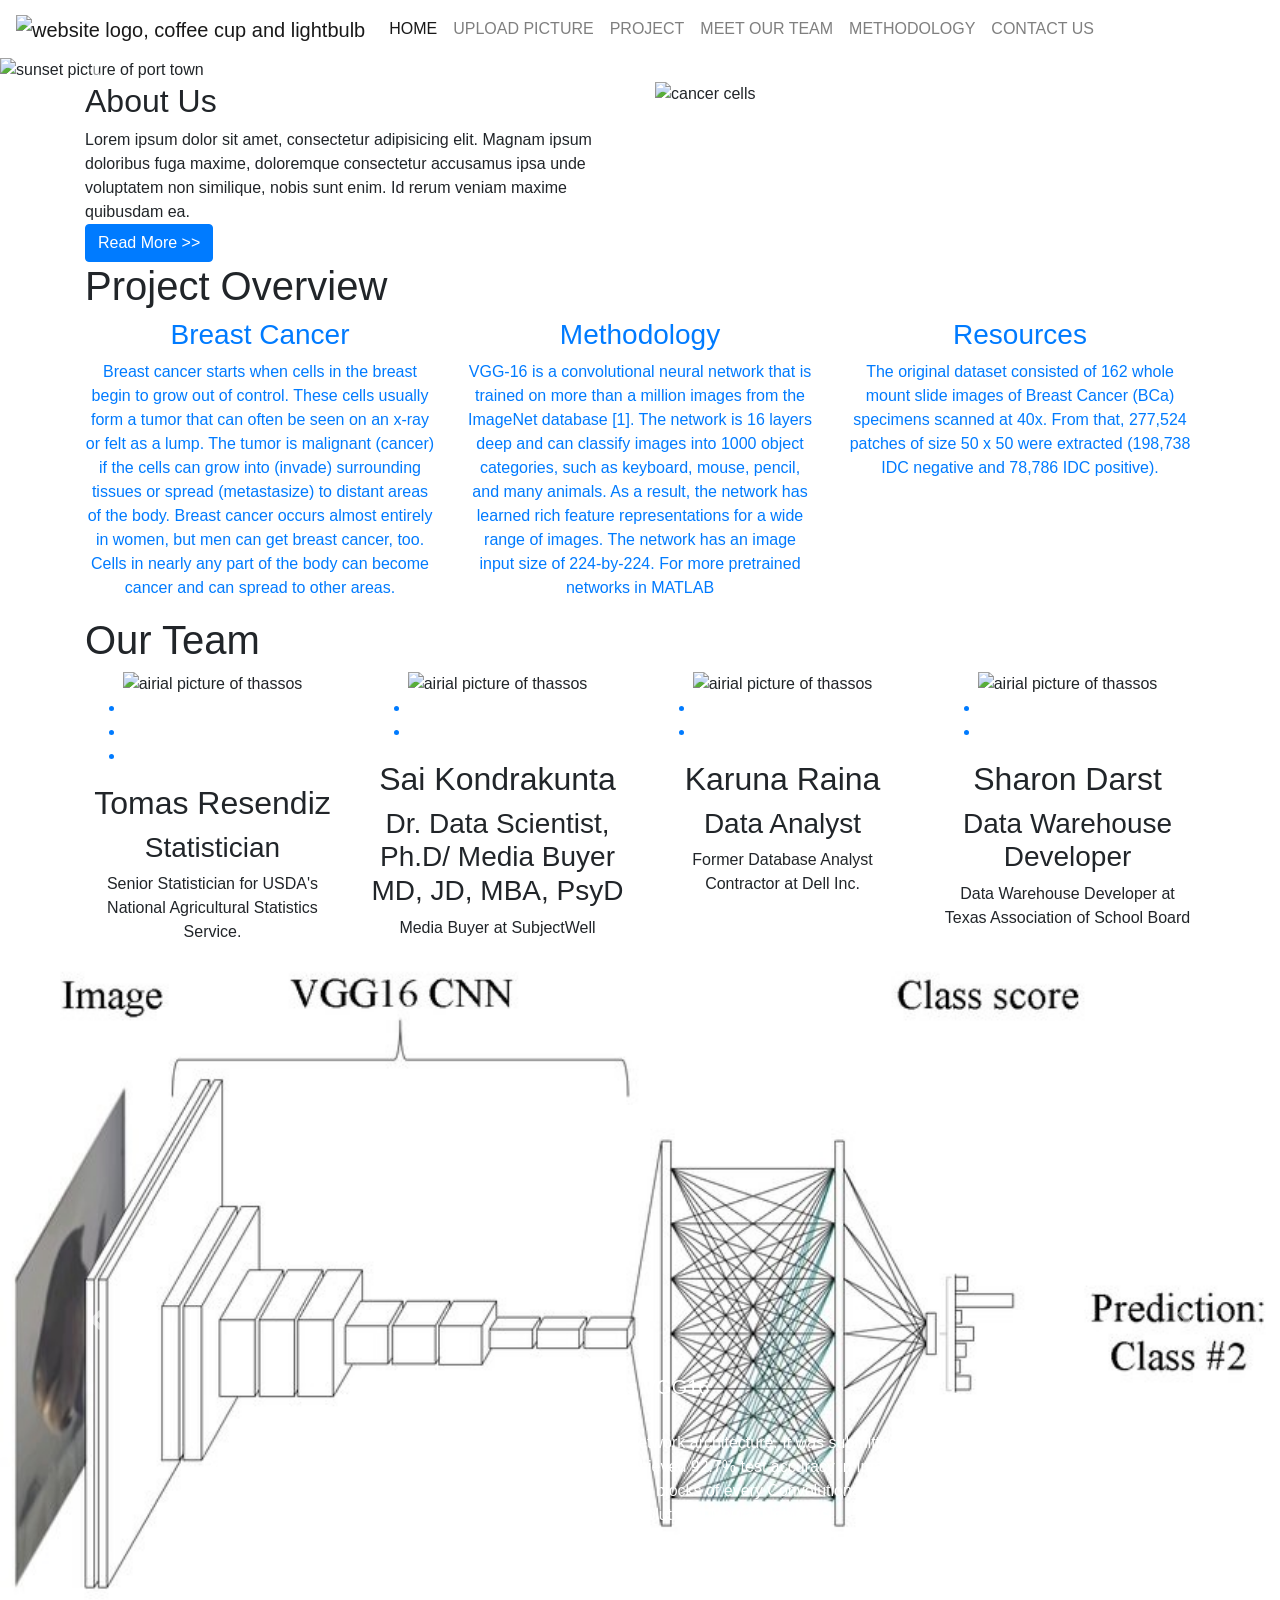
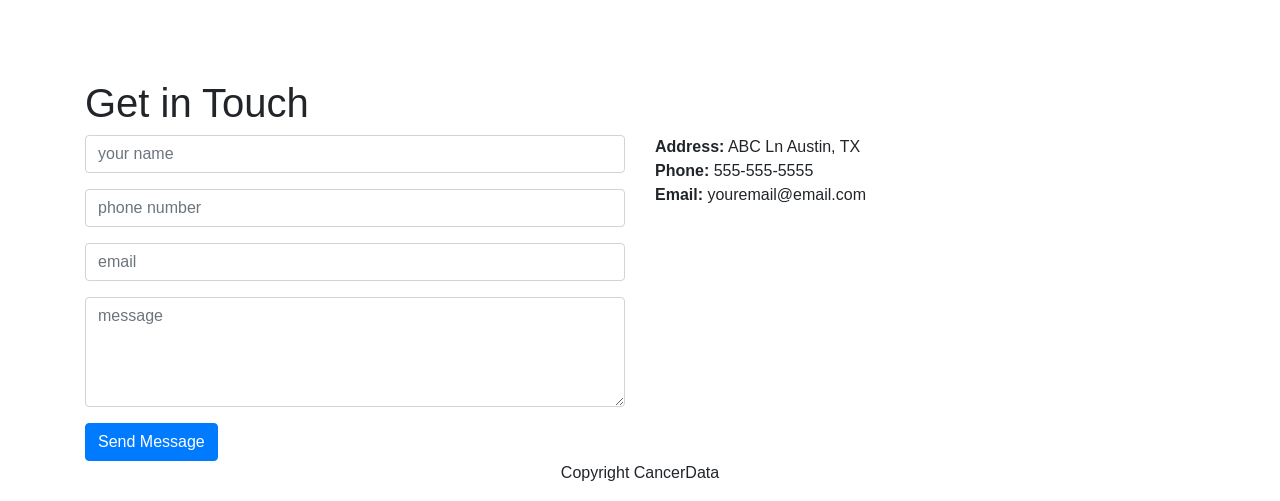
==== cancerAi/templates/index.html @ c3bb102f "update slide" ====
<!DOCTYPE html>
<html lang="en">
<head>
    <meta charset="UTF-8">
    <meta name="viewport" content="width=device-width, initial-scale=1.0">
    <meta http-equiv="X-UA-Compatible" content="ie=edge">
    <!-- fontawesome js code -->
    <script src="https://kit.fontawesome.com/cbf2111379.js"></script>
    <!-- Bootstrap CSS -->
    <link rel="stylesheet" href="https://stackpath.bootstrapcdn.com/bootstrap/4.3.1/css/bootstrap.min.css" integrity="sha384-ggOyR0iXCbMQv3Xipma34MD+dH/1fQ784/j6cY/iJTQUOhcWr7x9JvoRxT2MZw1T" crossorigin="anonymous">
    <link rel="stylesheet" href="static/css/style.css">
    <title>Live To Travel | Travel To Live</title>
</head>
<body>
    <!-- navbar section -->
    <section id="nav-bar">
    <nav class="navbar navbar-expand-lg navbar-light">
        <a class="navbar-brand" href="#"><img src="static/images/hired.svg" alt="website logo, coffee cup and lightbulb"></a>
        <button class="navbar-toggler" type="button" data-toggle="collapse" data-target="#navbarNav" aria-controls="navbarNav" aria-expanded="false" aria-label="Toggle navigation">
          <span class="navbar-toggler-icon"></span>
        </button>
        <div class="collapse navbar-collapse" id="navbarNav">
          <ul class="navbar-nav">
            <li class="nav-item active">
              <a class="nav-link" href="#">HOME<span class="sr-only">(current)</span></a>
            </li>
            <li class="nav-item">
              <a class="nav-link" href="#about">UPLOAD PICTURE</a>
            </li>
            <li class="nav-item">
              <a class="nav-link" href="#topTips">PROJECT</a>
            </li>
            <li class="nav-item">
              <a class="nav-link" href="#ourTeam">MEET OUR TEAM</a>
            </li>
            <li class="nav-item">
              <a class="nav-link" href="#Methodology">METHODOLOGY</a>
            </li>
            <li class="nav-item">
              <a class="nav-link" href="#contact">CONTACT US</a>
            </li>
          </ul>
        </div>
    </nav>
    </section> <!-- end of nav section -->
    <!-- slider -->
    <section>
      <div id="slider">
        <div id="headerSlider" class="carousel slide" data-ride="carousel">
          <ol class="carousel-indicators">
            <li data-target="#headerSlider" data-slide-to="0" class="active"></li>
            <li data-target="#headerSlider" data-slide-to="2"></li>
            <li data-target="#headerSlider" data-slide-to="1"></li>
          </ol>
          <div class="carousel-inner">
            <div class="carousel-item active">
              <img src="static/images/AdobeStock_242337985.jpeg" class="d-block w-100" alt="sunset picture of port town">
              <div class="carousel-caption">
                <h2>Breast cancer is the second leading cause of female death</h2>
                <h3></h3>
              </div>
            </div>
            <div class="carousel-item">
              <img src="static/images/AdobeStock_170883795.jpeg" class="d-block w-100" alt="airplane interior">
              <div class="carousel-caption">
                <h2></h2>
                <h3></h3>
              </div>
            </div>
            <div class="carousel-item">
              <img src="static/images/preparing-average-sales-report-PWEZCHA.jpg" class="d-block w-100" alt="euro coins stacked">
              <div class="carousel-caption">
                <h2></h2>
                <h3></h3>
              </div>
            </div>
            <div class="carousel-item">
               <img src="static/images/community-online-communication-connection-concept-P889HY5.jpg" class="d-block w-100" alt="computer on table">
               <div class="carousel-caption">
                <h2>Subscribe for exclusive content</h2>
                <h3></h3>
               </div>
            </div>
          </div>
          <a class="carousel-control-prev" href="#headerSlider" role="button" data-slide="prev">
            <span class="carousel-control-prev-icon" aria-hidden="true"></span>
            <span class="sr-only">Previous</span>
          </a>
          <a class="carousel-control-next" href="#headerSlider" role="button" data-slide="next">
            <span class="carousel-control-next-icon" aria-hidden="true"></span>
            <span class="sr-only">Next</span>
          </a>
        </div>
      </div>
    </section> <!-- end of carousel -->
    <!-- about -->
    <section id="about">
      <div class="container">
        <div class="row">
          <div class="col-md-6">
            <h2>About Us</h2>
            <div class="about-content">
              Lorem ipsum dolor sit amet, consectetur adipisicing elit. 
              Magnam ipsum doloribus fuga maxime, doloremque consectetur accusamus 
              ipsa unde voluptatem non similique, nobis sunt enim. Id rerum veniam 
              maxime quibusdam ea.
            </div>
            <button type="button" class="btn btn-primary"> Read More >></button>
          </div>
          <div class="col-md-6" id="cellimage">
            <img src="static/images/cancercell.jpg" alt="cancer cells">
            </div>
          </div>
        </div>
      </div>
    </section> <!-- end of about section -->
    <!-- topTips -->
    <section id="topTips">
      <div class="container">
        <h1>Project Overview</h1>
        <div class="row topTips">
          <div class="col-md-4 text-center"><a href=" https://cancer-data-app.herokuapp.com/">
            <div class="icon">
              <i class="fas fa-prescription"></i>
            </div>
            <h3>Breast Cancer</h3>
            <p>Breast cancer starts when cells in the breast begin to grow out of control. 
              These cells usually form a tumor that can often be seen on an x-ray or felt as 
              a lump. The tumor is malignant (cancer) if the cells can grow into (invade) surrounding 
              tissues or spread (metastasize) to distant areas of the body. Breast cancer occurs almost 
              entirely in women, but men can get breast cancer, too. Cells in nearly any part of the 
              body can become cancer and can spread to other areas.</p></a>  
          </div>
          <div class="col-md-4 text-center"><a href="https://www.kaggle.com/paultimothymooney/breast-histopathology-images">
              <div class="icon">
                <i class="fas fa-square-root-alt"></i>
              </div>
              <h3>Methodology</h3>
              <p>VGG-16 is a convolutional neural network that is trained on more than a million images 
                from the ImageNet database [1]. The network is 16 layers deep and can classify images 
                into 1000 object categories, such as keyboard, mouse, pencil, and many animals. As a result, 
                the network has learned rich feature representations for a wide range of images. The network 
                has an image input size of 224-by-224. For more pretrained networks in MATLAB</p></a>  
          </div>
          <div class="col-md-4 text-center"><a href="https://www.kaggle.com/paultimothymooney/breast-histopathology-images">
              <div class="icon">
                <i class="fas fa-folder-open"></i>
              </div>
              <h3>Resources</h3>
              <p>The original dataset consisted of 162 whole mount slide images of Breast Cancer (BCa) 
                specimens scanned at 40x. From that, 277,524 patches of size 50 x 50 were extracted 
                (198,738 IDC negative and 78,786 IDC positive).</p></a>  
          </div>
        </div>
      </div>
    </section> <!-- end of topTips section -->
    <!-- our team -->
    <section id="ourTeam">
      <div class="container">
        <h1>Our Team</h1>
        <div class="row">
          <div class="col-md-3 display-pic text-center">
            <div class="img-box">
              <img src="static/images/tomas.jpg" alt="airial picture of thassos" class="img-responsive">
              <ul>
                <a href="https://www.facebook.com/profile.php?id=16727924"><li><i class="fab fa-facebook"></i></li></a>
                <a href="https://github.com/nomadtomas"><li><i class="fab fa-github"></i></li></a>
                <a href="https://www.linkedin.com/in/tomas-resendiz-1270b317b/"><li><i class="fab fa-linkedin"></i></li></a>
              </ul>
            </div>
                <h2>Tomas Resendiz</h2>
                <h3>Statistician</h3>
                <p>Senior Statistician for USDA's National Agricultural Statistics Service.  
                </p>
          </div>
          <div class="col-md-3 display-pic text-center">
            <div class="img-box">
              <img src="static/images/sai.jpg" alt="airial picture of thassos" class="img-responsive">
              <ul>
                <a href="#"><li><i class="fab fa-github"></i></li></a>
                <a href="#"><li><i class="fab fa-linkedin"></i></li></a>
              </ul>
            </div>
                <h2>Sai Kondrakunta</h2>
                <h3>Dr. Data Scientist, Ph.D/ Media Buyer MD, JD, MBA, PsyD</h3>
                <p>Media Buyer at SubjectWell</p>
          </div>
          <div class="col-md-3 display-pic text-center">
            <div class="img-box">
              <img src="static/images/kar.jpg" alt="airial picture of thassos" class="img-responsive">
              <ul>
                <a href="#"><li><i class="fab fa-github"></i></li></a>
                <a href="#"><li><i class="fab fa-linkedin"></i></li></a>
              </ul>
            </div>
                <h2>Karuna Raina</h2>
                <h3>Data Analyst</h3>
                <p>Former Database Analyst Contractor at Dell Inc.</p>
          </div>
          <div class="col-md-3 display-pic text-center">
            <div class="img-box">
              <img src="static/images/Image from iOS (2).jpg" alt="airial picture of thassos" class="img-responsive">
              <ul>
                <a href="#"><li><i class="fab fa-github"></i></li></a>
                <a href="#"><li><i class="fab fa-linkedin"></i></li></a>
              </ul> 
            </div>
                <h2>Sharon Darst</h2>
                <h3>Data Warehouse Developer</h3>
                <p>Data Warehouse Developer at Texas Association of School Board</p>
          </div>
        </div>
      </div>
    </section> <!-- end of our team -->
    <section id="Methodology">
      <div class="bd-example">
          <div id="carouselExampleCaptions" class="carousel slide" data-ride="carousel" data-interval="false">
            <ol class="carousel-indicators">
              <li data-target="#carouselExampleCaptions" data-slide-to="0" class="active"></li>
              <li data-target="#carouselExampleCaptions" data-slide-to="1"></li>
              <li data-target="#carouselExampleCaptions" data-slide-to="2"></li>
            </ol>
            <div class="carousel-inner">
              <div class="carousel-item active">
                <img src="../static/images/vgg16.jpg" class="d-block w-100" alt="...">
                <div class="carousel-caption d-none d-md-block" id="details">
                  <h5>What is VGG16</h5><br>
                  <p>
                      VGG(Visual Geometry Group) is a Convolutional Neural Network architecture. It was submitted to Large Scale Visual Recognition Challenge 2014 (ILSVRC2014) and the model achieved 92.7%  test accuracy in ImageNet. ImageNet is one the on the largest data-set available over 14 million images.

                      Building blocks of every Convolutional Neural Network
                      There are four main operations in the Convolutional Neural Networks.<br>
                      1.	Convolution<br>
                      2.	Non Linearity (ReLU)<br>
                      3.	Pooling or Sub Sampling<br>
                      4.	Classification (Fully Connected Layer)
                      
                  </p>
                </div>
              </div>
              <div class="carousel-item">
                <img src="../static/images/vggarchi.png" class="d-block w-100" alt="...">
                <div class="carousel-caption d-none d-md-block">
                  <h5>Convolution</h5>
                  <p>
                      In this layer we extract the features.  The size of the Feature Map (Convolved Feature) is controlled by three parameters that we need to decide before the convolution step is performed. The width of conv. layers (the number of channels) is rather small, starting from 64 in the first layer and then increasing by a factor of 2 after each max-pooling layer, until it reaches 512. <br>
                      •	Filters<br>
                      •	Stride<br> 
                      •	Zero-padding
                      
                  </p>
                </div>
              </div>
              <div class="carousel-item">
                <img src="../static/images/vgg16.png" class="d-block w-100" alt="...">
                <div class="carousel-caption d-none d-md-block">
                  <h5>Non-Linearity</h5>
                  <p>
                      An additional operation called ReLU has been used after every Convolution operation.<br>
                      •	ReLU is an element wise operation (applied per pixel) and replaces all negative pixel values in the feature map by zero. <br>
                      •	The purpose of ReLU is to introduce non-linearity in our ConvNet, since most of the real-world data we would want our ConvNet to learn would be non-linear (Convolution is a linear operation – element wise matrix multiplication and addition, so we account for non-linearity by introducing a non-linear function like ReLU). The output feature map here is also referred to as the ‘Rectified’ feature map.                          
                  </p>
                </div>
              </div>
              <div class="carousel-item">
                <img src="../static/images/Pooling_Simple_max.png" class="d-block w-100" alt="...">
                <div class="carousel-caption d-none d-md-block">
                  <h5>The Pooling Step</h5>
                  <p>•	We define a spatial neighborhood (2×2 window) and take the largest element from the rectified feature map within that window. We slide our 2 x 2 window by 2 cells (also called ‘stride’) and take the maximum value in each region.<br>
                      •	This Rectified Feature Map is fed as input to the pooling layer, which basically reduces the dimensionality of the feature map, thereby reducing the number of parameters and computation in the network while keeping the significant information hence controlling overfitting.<br>
                      •	The output is a Pooled Feature Map. Function of pooling is to continuously reduce the dimensionality i,e reduce the number of parameters and computation in the network. <br>
                      •	Helps us arrive at an almost scale invariant representation of our image. This is very powerful since we can detect objects in an image no matter where they are. 
                      </p>
                </div>
              </div>
              <div class="carousel-item">
                <img src="../static/images/softmax.png" class="d-block w-100" alt="...">
                <div class="carousel-caption d-none d-md-block">
                  <h5>Classification</h5>
                  <p>We Fatten the layers to convert 3D into 1D vector to pass through softmax.<br>  
                      •	The output from the convolutional and pooling layers represent high-level features of the input image. The purpose of the Fully Connected layer is to use these features for classifying the input image into various classes based on the training dataset. The image classification task we set out to perform has two possible outputs,Benign or Malignant.
                  </p>
                </div>
              </div>
              <div class="carousel-item">
                <img src="../static/images/firstpart.png" class="d-block w-100" alt="...">
                <div class="carousel-caption d-none d-md-block">
                  <h5></h5>
                  <p></p>
                </div>
              </div>
              <div class="carousel-item">
                <img src="../static/images/Screen Shot 2019-07-06 at 12.00.40 PM.png" class="d-block w-100" alt="...">
                <div class="carousel-caption d-none d-md-block">
                  <h5></h5>
                  <p></p>
                </div>
              </div>
              <div class="carousel-item">
                <img src="../static/images/fit_gen.png" class="d-block w-100" alt="...">
                <div class="carousel-caption d-none d-md-block">
                  <h5>Epochs</h5>
                  <p>An epoch is an iteration over the entire data set, as defined by steps per epoch, which in turn is the total number of steps to yield from generator before declaring one epoch finished and starting the next epoch.</p>
                </div>
              </div>
              <div class="carousel-item">
                <img src="../static/images/AccVal_acc.png" class="d-block w-100" alt="...">
                <div class="carousel-caption d-none d-md-block">
                  <h5></h5>
                  <p></p>
                </div>
              </div>
              <div class="carousel-item">
                <img src="../static/images/LossVal_loss.png" class="d-block w-100" alt="...">
                <div class="carousel-caption d-none d-md-block">
                  <h5></h5>
                  <p></p>
                </div>
              </div>
              <div class="carousel-item">
                <img src="../static/images/val_acc2.png" class="d-block w-100" alt="...">
                <div class="carousel-caption d-none d-md-block">
                  <h5></h5>
                  <p></p>
                </div>
              </div>
              <div class="carousel-item">
                <img src="../static/images/val_loss2.png" class="d-block w-100" alt="...">
                <div class="carousel-caption d-none d-md-block">
                  <h5></h5>
                  <p></p>
                </div>
              </div>
              <div class="carousel-item">
                <img src="../static/images/tensorflow.png" class="d-block w-100" alt="...">
                <div class="carousel-caption d-none d-md-block">
                  <h5></h5>
                  <p></p>
                </div>
              </div>
              <div class="carousel-item">
                <img src="../static/images/malignant.png" class="d-block w-100" alt="...">
                <div class="carousel-caption d-none d-md-block">
                  <h5></h5>
                  <p></p>
                </div>
              </div>
            <div class="carousel-item">
              <img src="../static/images/firstimage.png" class="d-block w-100" alt="...">
              <div class="carousel-caption d-none d-md-block">
                <h5>Convolution 1</h5>
                <p></p>
              </div>
            </div>
            <div class="carousel-item">
              <img src="../static/images/secondimage.png" class="d-block w-100" alt="...">
              <div class="carousel-caption d-none d-md-block">
                <h5>Convolution 2</h5>
                <p></p>
              </div>
            </div>
            <div class="carousel-item">
              <img src="../static/images/thirdimage.png" class="d-block w-100" alt="...">
              <div class="carousel-caption d-none d-md-block">
                <h5>Convolution 6</h5>
                <p></p>
              </div>
            </div>
            <div class="carousel-item">
              <img src="../static/images/fourthimage.png" class="d-block w-100" alt="...">
              <div class="carousel-caption d-none d-md-block">
                <h5>Convolution 7</h5>
                <p></p>
              </div>
            </div>
            <div class="carousel-item">
              <img src="../static/images/fifthimage.png" class="d-block w-100" alt="...">
              <div class="carousel-caption d-none d-md-block">
                <h5>Convolution 12</h5>
                <p></p>
              </div>
            </div>
            <div class="carousel-item">
              <img src="../static/images/sixthimage.png" class="d-block w-100" alt="...">
              <div class="carousel-caption d-none d-md-block">
                <h5>Convolution 13</h5>
                <p></p>
              </div>
            </div>
            </div>
            <a class="carousel-control-prev" href="#carouselExampleCaptions" role="button" data-slide="prev">
              <span class="carousel-control-prev-icon" aria-hidden="true"></span>
              <span class="sr-only">Previous</span>
            </a>
            <a class="carousel-control-next" href="#carouselExampleCaptions" role="button" data-slide="next">
              <span class="carousel-control-next-icon" aria-hidden="true"></span>
              <span class="sr-only">Next</span>
            </a>
        </div>
      </div>
    </section> <!-- end of Methodology -->
    <section id="contact">
      <div class="container">
        <h1>Get in Touch</h1>
        <div class="row">
          <div class="col-md-6">
            <form class="contact-form">
              <div class="form-group">
                <input type="text" class="form-control" placeholder="your name">
              </div>
              <div class="form-group">
                  <input type="number" class="form-control" placeholder="phone number">
              </div>
              <div class="form-group">
                  <input type="email" class="form-control" placeholder="email">
              </div>
              <div class="form-group">
                  <textarea class="form-control" rows="4" placeholder="message"></textarea>
              </div>
                <button type="submit" class="btn btn-primary">Send Message</button>
            </form>
          </div>
          <div class="col-md-6 contact-info">
            <div class="follow"><b>Address:</b><i class="fas fa-map-marker-alt"></i>
            ABC Ln Austin, TX</div>
            <div class="follow"><b>Phone:</b><i class="fas fa-phone"></i>
            555-555-5555</div>
            <div class="follow"><b>Email:</b><i class="far fa-envelope"></i>
            youremail@email.com</div>
        </div>
      </div>
    </section><!-- end of contact -->
    <section id="footer">
      <div class="container text-center">
        <p>Copyright CancerData</p>
      </div>
    </section>
    <!-- bootstrap js files -->
    <!-- smooth scroll js -->
    <script src="static/js/smooth-scroll.js"></script>
    <script>
      var scroll = new SmoothScroll('a[href*="#"]');
    </script>
    <script src="path/to/smooth-scroll.polyfills.min.js"></script>
    <!-- jQuery first, then Popper.js, then Bootstrap JS -->
    <script src="https://code.jquery.com/jquery-3.3.1.slim.min.js" integrity="sha384-q8i/X+965DzO0rT7abK41JStQIAqVgRVzpbzo5smXKp4YfRvH+8abtTE1Pi6jizo" crossorigin="anonymous"></script>
    <script src="https://cdnjs.cloudflare.com/ajax/libs/popper.js/1.14.7/umd/popper.min.js" integrity="sha384-UO2eT0CpHqdSJQ6hJty5KVphtPhzWj9WO1clHTMGa3JDZwrnQq4sF86dIHNDz0W1" crossorigin="anonymous"></script>
    <script src="https://stackpath.bootstrapcdn.com/bootstrap/4.3.1/js/bootstrap.min.js" integrity="sha384-JjSmVgyd0p3pXB1rRibZUAYoIIy6OrQ6VrjIEaFf/nJGzIxFDsf4x0xIM+B07jRM" crossorigin="anonymous"></script>
</body>
</html>
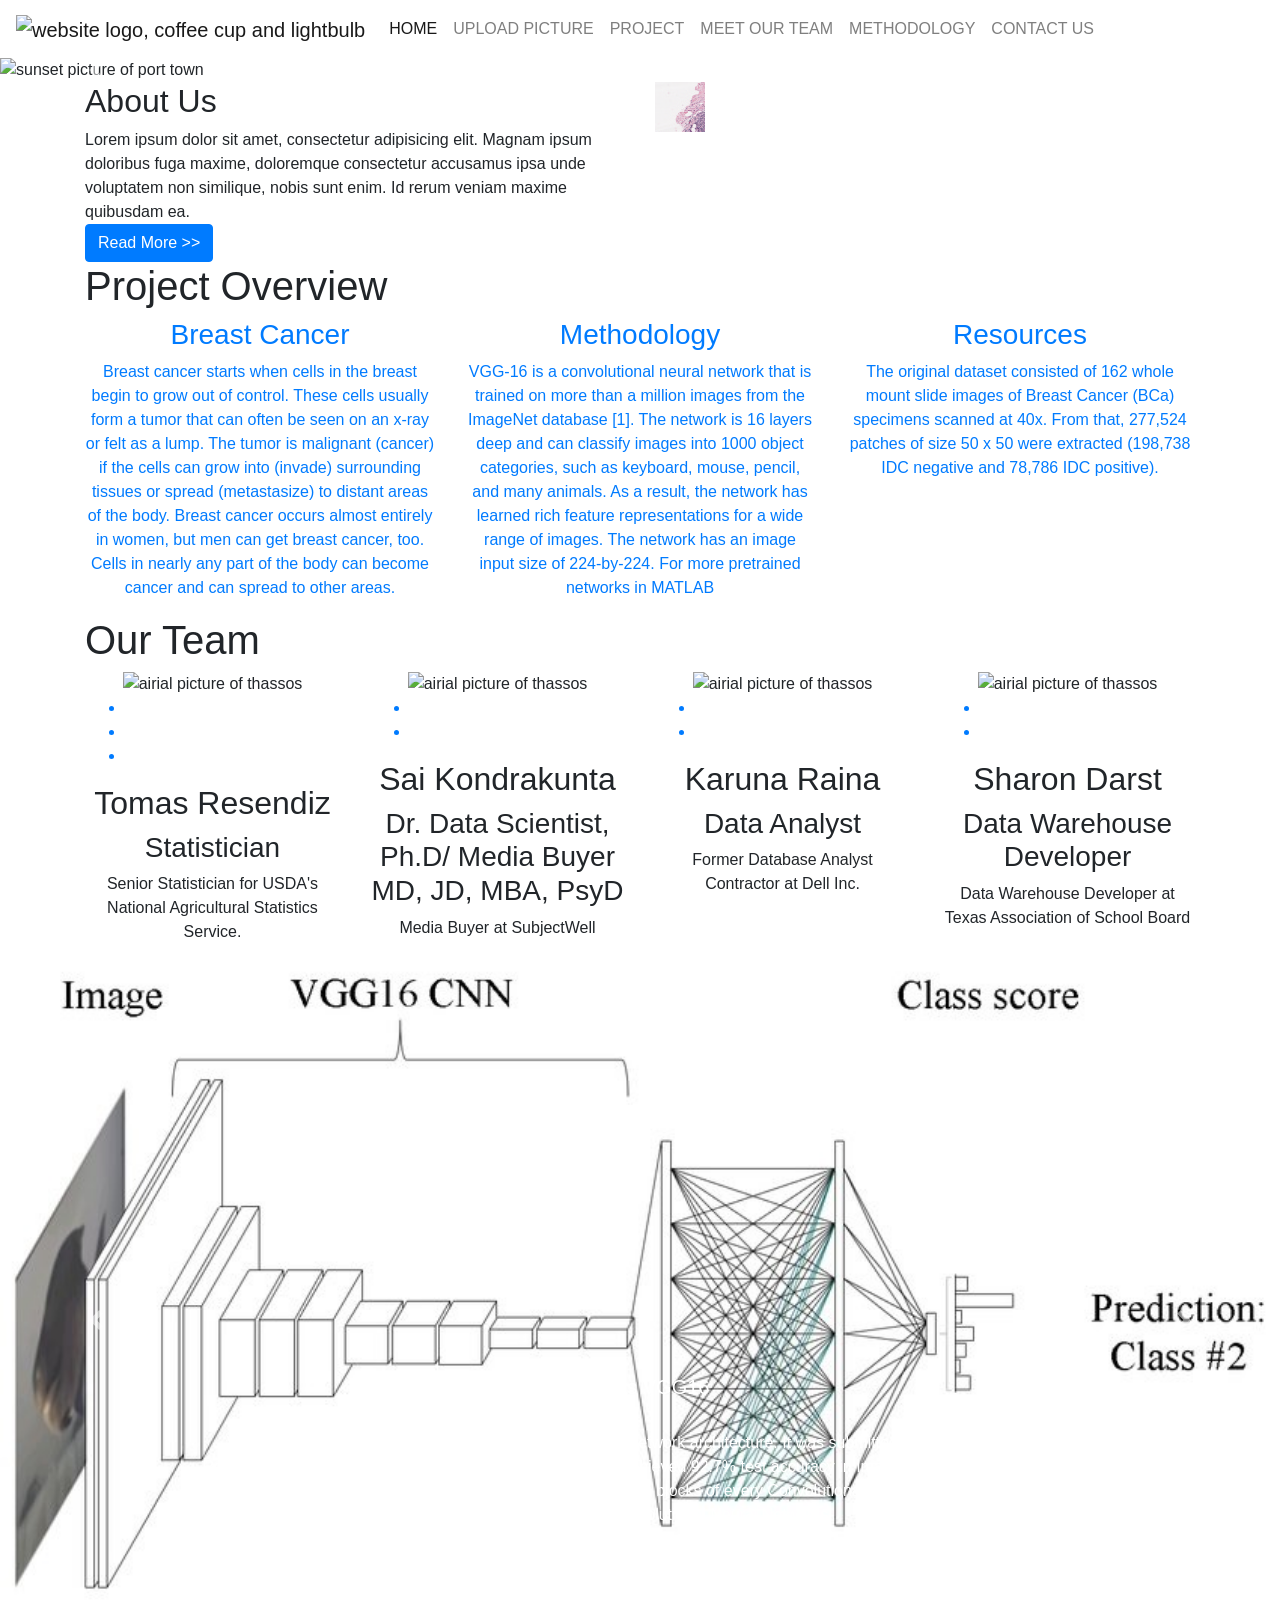
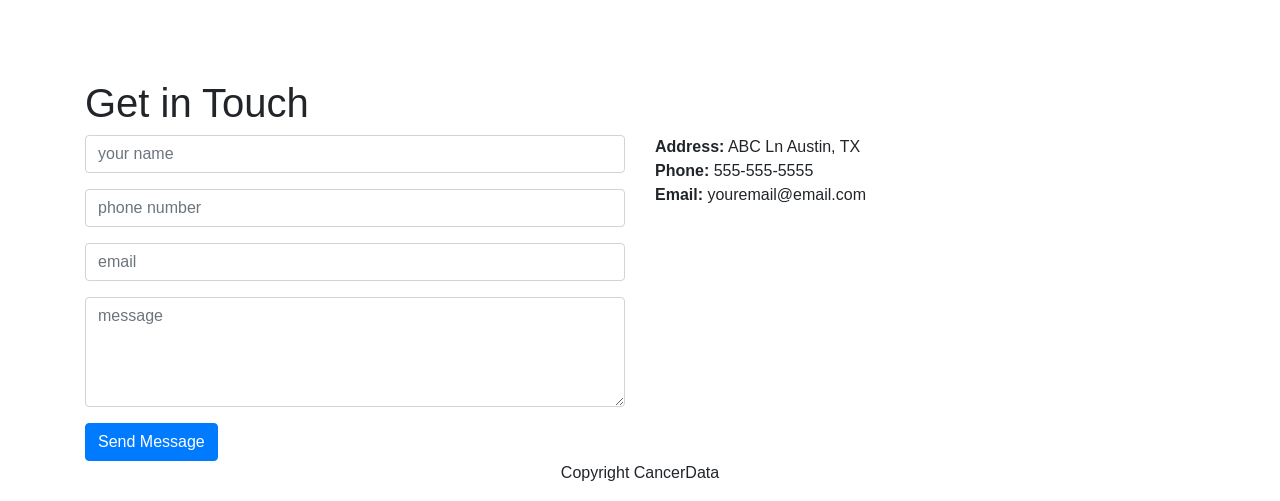
==== commit 23a4fa00: "upload image" ====
--- a/cancerAi/templates/index.html
+++ b/cancerAi/templates/index.html
@@ -9,7 +9,7 @@
     <!-- Bootstrap CSS -->
     <link rel="stylesheet" href="https://stackpath.bootstrapcdn.com/bootstrap/4.3.1/css/bootstrap.min.css" integrity="sha384-ggOyR0iXCbMQv3Xipma34MD+dH/1fQ784/j6cY/iJTQUOhcWr7x9JvoRxT2MZw1T" crossorigin="anonymous">
     <link rel="stylesheet" href="static/css/style.css">
-    <title>Live To Travel | Travel To Live</title>
+    <title>CancerlFacts</title>
 </head>
 <body>
     <!-- navbar section -->
@@ -108,7 +108,7 @@
             <button type="button" class="btn btn-primary"> Read More >></button>
           </div>
           <div class="col-md-6" id="cellimage">
-            <img src="static/images/cancercell.jpg" alt="cancer cells">
+            <img src="../static/images/malignant1.png" alt="cancer cells">
             </div>
           </div>
         </div>
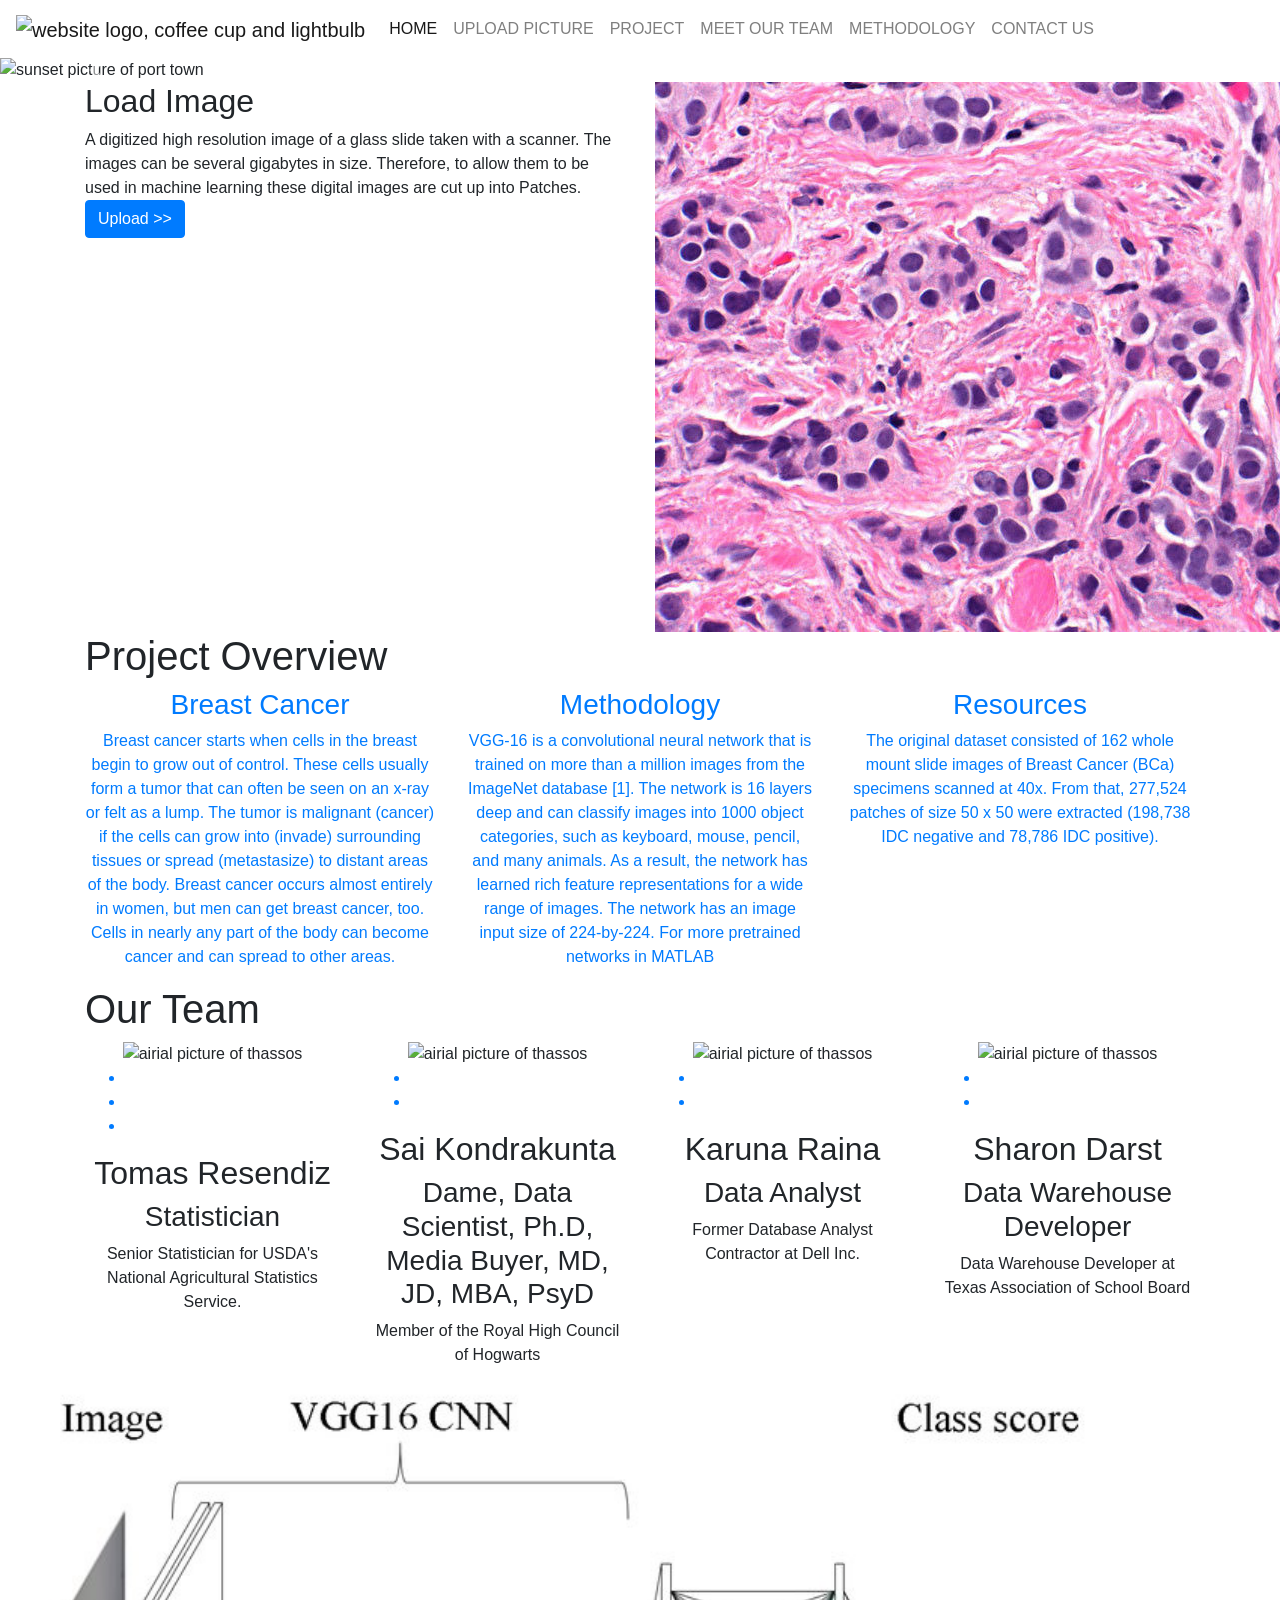
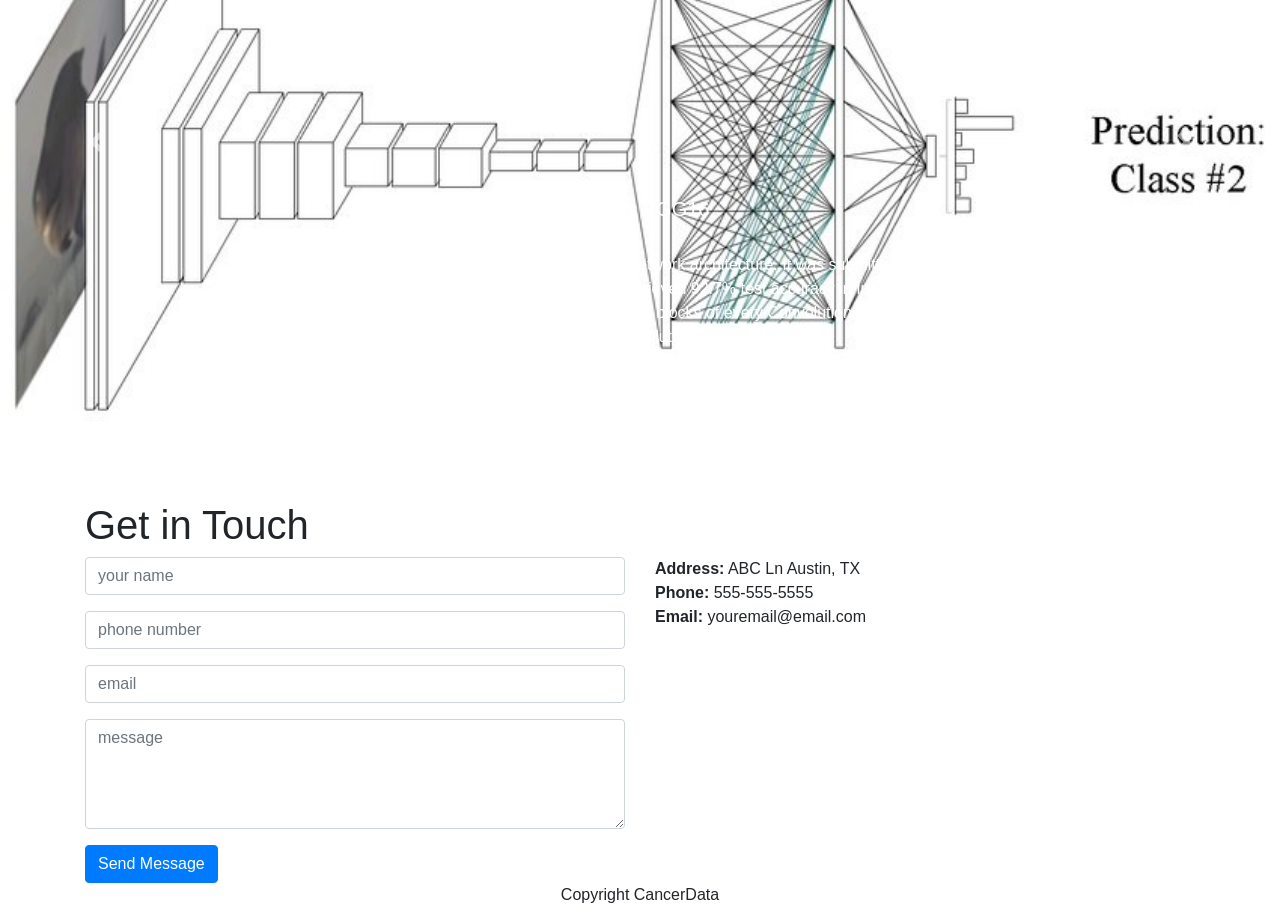
==== commit d3a1f0ca: "upload image" ====
--- a/cancerAi/templates/index.html
+++ b/cancerAi/templates/index.html
@@ -54,32 +54,25 @@
           </ol>
           <div class="carousel-inner">
             <div class="carousel-item active">
-              <img src="static/images/AdobeStock_242337985.jpeg" class="d-block w-100" alt="sunset picture of port town">
+              <img src="../static/images/AdobeStock_242337985.jpeg" class="d-block w-100" alt="sunset picture of port town">
               <div class="carousel-caption">
                 <h2>Breast cancer is the second leading cause of female death</h2>
                 <h3></h3>
               </div>
             </div>
             <div class="carousel-item">
-              <img src="static/images/AdobeStock_170883795.jpeg" class="d-block w-100" alt="airplane interior">
+              <img src="../static/images/scientist-hands-using-microscope-for-chemistry-PJVC4S4.jpg" class="d-block w-100" alt="airplane interior">
               <div class="carousel-caption">
-                <h2></h2>
+                <h2>Computer-aided detection and diagnosis (CAD) systems are already being used to offer crucial assistance in the decision-making process of radiologists</h2>
                 <h3></h3>
               </div>
             </div>
             <div class="carousel-item">
-              <img src="static/images/preparing-average-sales-report-PWEZCHA.jpg" class="d-block w-100" alt="euro coins stacked">
+              <img src="../static/images/AdobeStock_170883795.jpeg" class="d-block w-100" alt="euro coins stacked">
               <div class="carousel-caption">
-                <h2></h2>
+                <h2>Substantial support for breast cancer awareness and research funding has helped created advances in the diagnosis and treatment of breast cancer</h2>
                 <h3></h3>
               </div>
-            </div>
-            <div class="carousel-item">
-               <img src="static/images/community-online-communication-connection-concept-P889HY5.jpg" class="d-block w-100" alt="computer on table">
-               <div class="carousel-caption">
-                <h2>Subscribe for exclusive content</h2>
-                <h3></h3>
-               </div>
             </div>
           </div>
           <a class="carousel-control-prev" href="#headerSlider" role="button" data-slide="prev">
@@ -98,17 +91,15 @@
       <div class="container">
         <div class="row">
           <div class="col-md-6">
-            <h2>About Us</h2>
+            <h2>Load Image</h2>
             <div class="about-content">
-              Lorem ipsum dolor sit amet, consectetur adipisicing elit. 
-              Magnam ipsum doloribus fuga maxime, doloremque consectetur accusamus 
-              ipsa unde voluptatem non similique, nobis sunt enim. Id rerum veniam 
-              maxime quibusdam ea.
-            </div>
-            <button type="button" class="btn btn-primary"> Read More >></button>
+                A digitized high resolution image of a glass slide taken with a scanner. The images can be several gigabytes in size. 
+                Therefore, to allow them to be used in machine learning these digital images are cut up into Patches.
+            </div>
+            <button type="button" class="btn btn-primary"> Upload >></button>
           </div>
           <div class="col-md-6" id="cellimage">
-            <img src="../static/images/malignant1.png" alt="cancer cells">
+            <img src="../static/images/tissue.jpg" alt="cancer cells">
             </div>
           </div>
         </div>
@@ -182,8 +173,8 @@
               </ul>
             </div>
                 <h2>Sai Kondrakunta</h2>
-                <h3>Dr. Data Scientist, Ph.D/ Media Buyer MD, JD, MBA, PsyD</h3>
-                <p>Media Buyer at SubjectWell</p>
+                <h3>Dame, Data Scientist, Ph.D, Media Buyer, MD, JD, MBA, PsyD</h3>
+                <p>Member of the Royal High Council of Hogwarts</p>
           </div>
           <div class="col-md-3 display-pic text-center">
             <div class="img-box">
@@ -345,6 +336,13 @@
                   <p></p>
                 </div>
               </div>
+              <div class="carousel-item">
+                <img src="../static/images/code.png" class="d-block w-100" alt="...">
+                <div class="carousel-caption d-none d-md-block">
+                  <h5></h5>
+                  <p></p>
+                </div>
+              </div>
             <div class="carousel-item">
               <img src="../static/images/firstimage.png" class="d-block w-100" alt="...">
               <div class="carousel-caption d-none d-md-block">
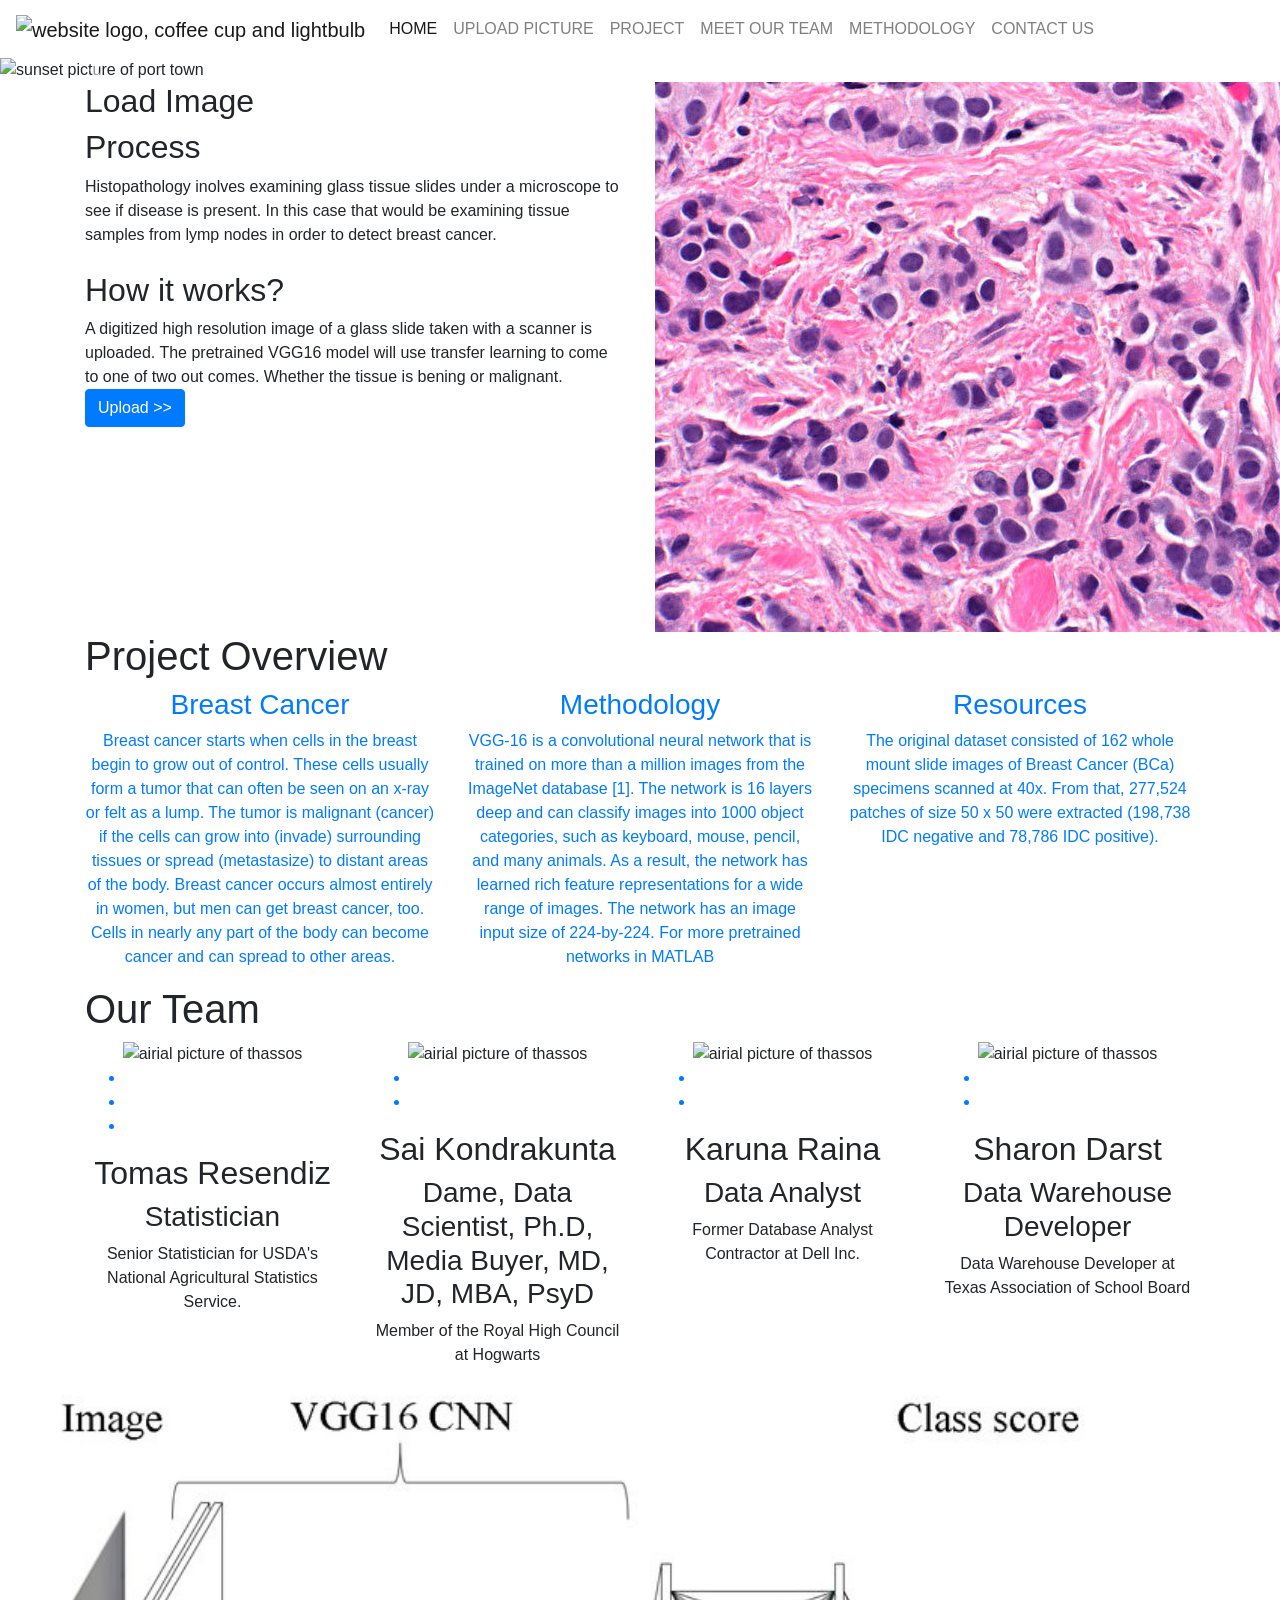
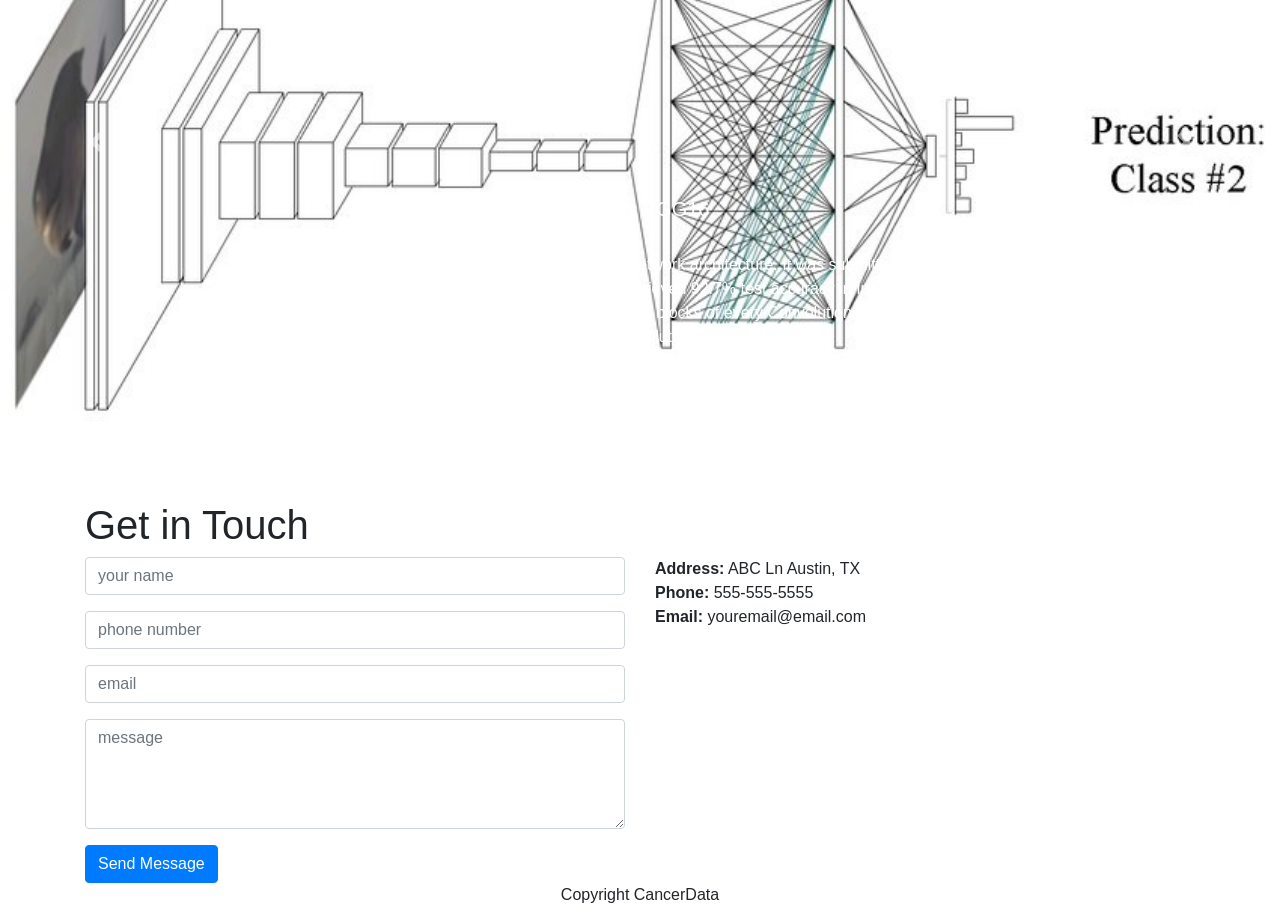
==== commit d6f9c5b2: "final commit" ====
--- a/cancerAi/templates/index.html
+++ b/cancerAi/templates/index.html
@@ -93,8 +93,12 @@
           <div class="col-md-6">
             <h2>Load Image</h2>
             <div class="about-content">
-                A digitized high resolution image of a glass slide taken with a scanner. The images can be several gigabytes in size. 
-                Therefore, to allow them to be used in machine learning these digital images are cut up into Patches.
+                <h2>Process</h2>  
+                Histopathology inolves examining glass tissue slides under a microscope to see if disease is present. In this case that would be 
+                examining tissue samples from lymp nodes in order to detect breast cancer.<br><br>
+                <h2>How it works?</h2>
+                A digitized high resolution image of a glass slide taken with a scanner is uploaded. The pretrained VGG16 model will use transfer learning
+                to come to one of two out comes.  Whether the tissue is bening or malignant.
             </div>
             <button type="button" class="btn btn-primary"> Upload >></button>
           </div>
@@ -174,7 +178,7 @@
             </div>
                 <h2>Sai Kondrakunta</h2>
                 <h3>Dame, Data Scientist, Ph.D, Media Buyer, MD, JD, MBA, PsyD</h3>
-                <p>Member of the Royal High Council of Hogwarts</p>
+                <p>Member of the Royal High Council at Hogwarts</p>
           </div>
           <div class="col-md-3 display-pic text-center">
             <div class="img-box">
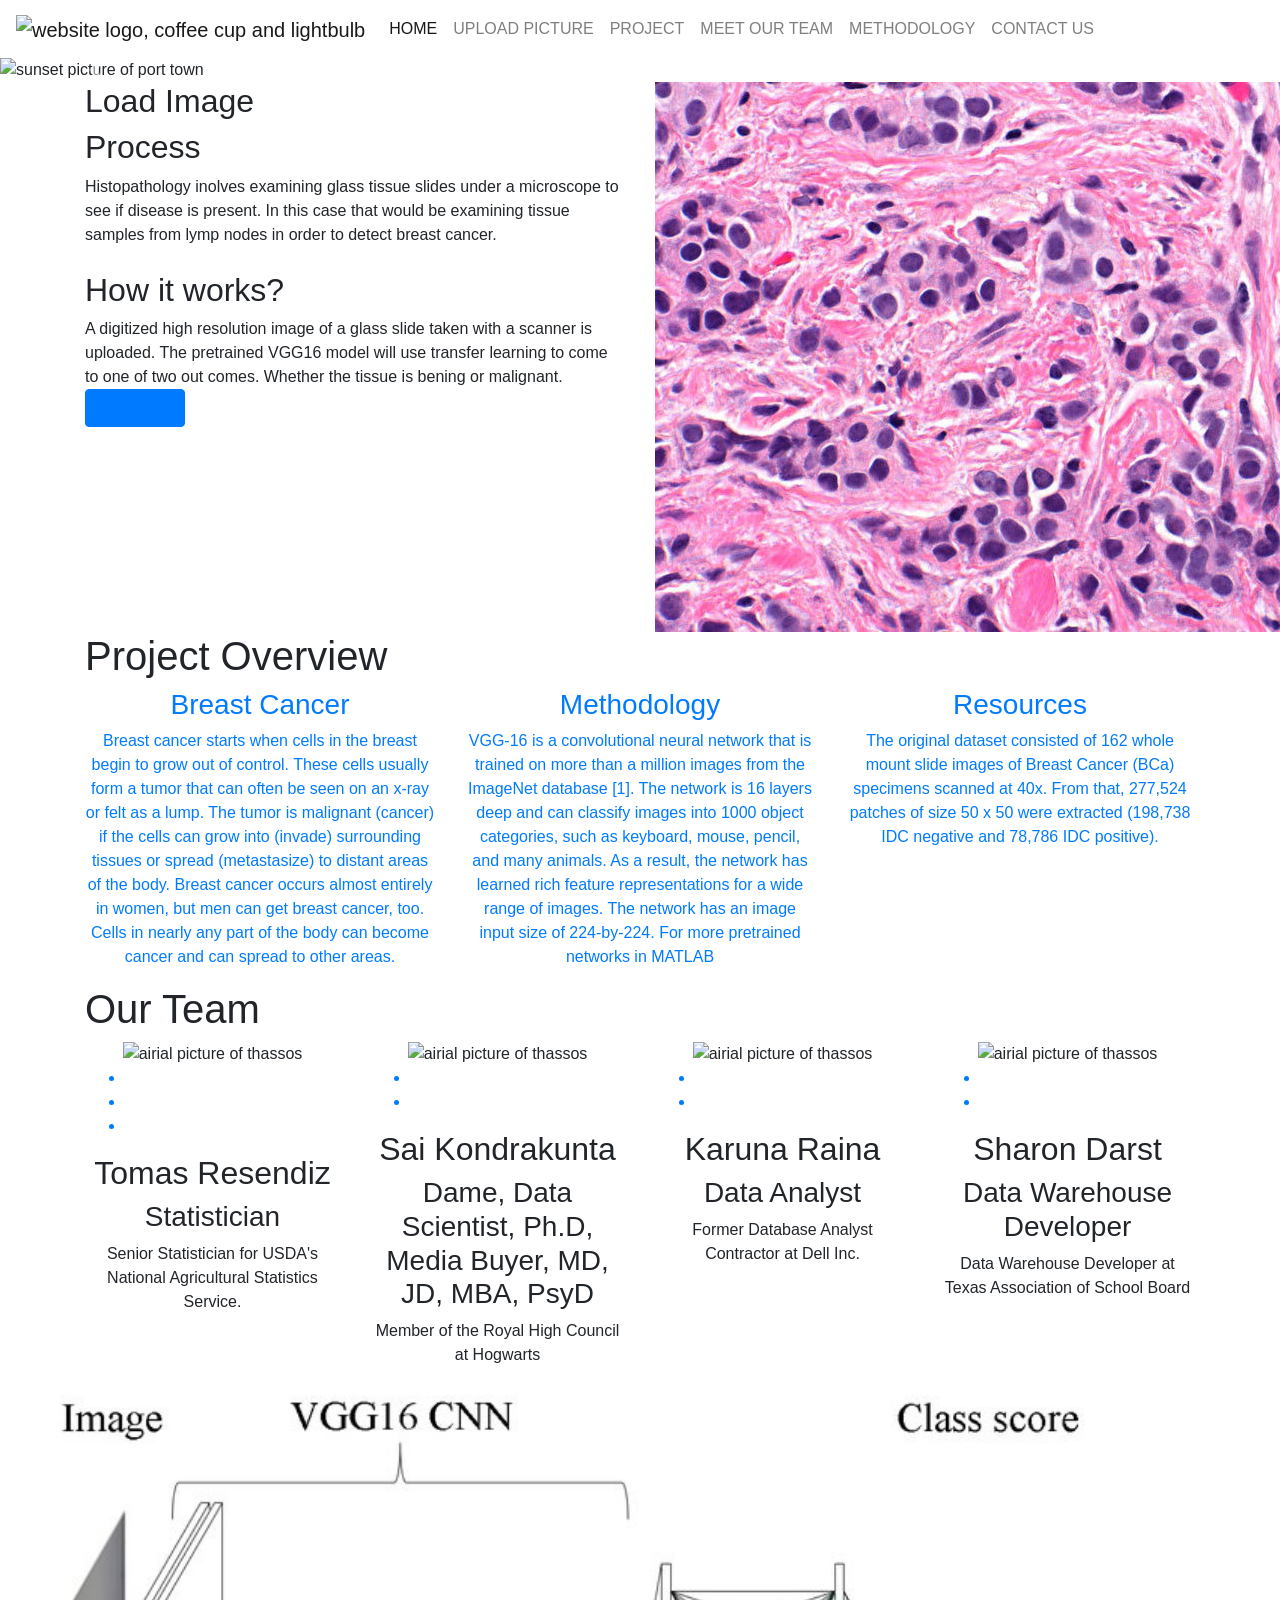
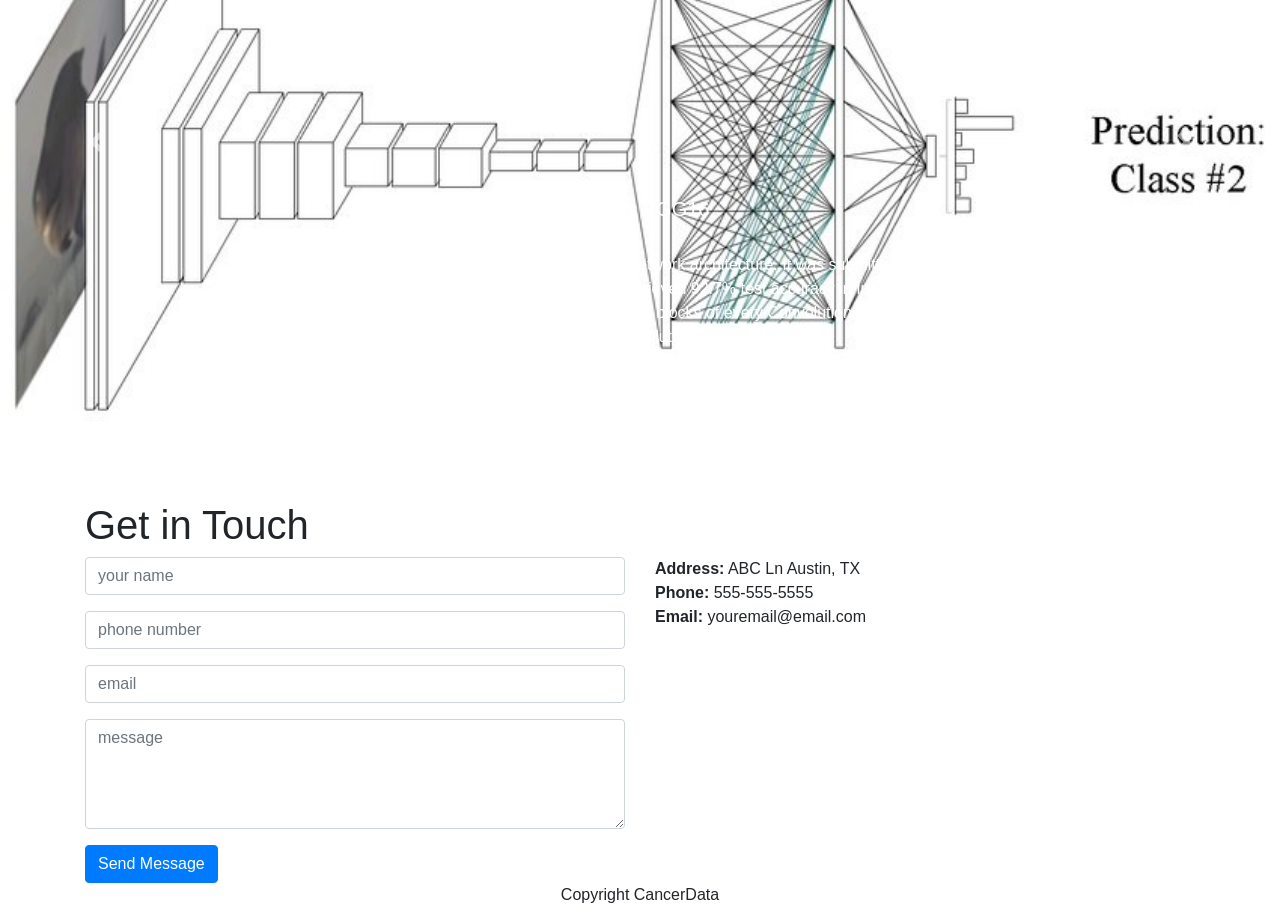
==== commit 33a83c43: "added a slide" ====
--- a/cancerAi/templates/index.html
+++ b/cancerAi/templates/index.html
@@ -100,7 +100,7 @@
                 A digitized high resolution image of a glass slide taken with a scanner is uploaded. The pretrained VGG16 model will use transfer learning
                 to come to one of two out comes.  Whether the tissue is bening or malignant.
             </div>
-            <button type="button" class="btn btn-primary"> Upload >></button>
+            <button type="button" class="btn btn-primary"><a href="http://histo.test.woza.work/"> Upload >></a></button>
           </div>
           <div class="col-md-6" id="cellimage">
             <img src="../static/images/tissue.jpg" alt="cancer cells">
@@ -173,7 +173,7 @@
               <img src="static/images/sai.jpg" alt="airial picture of thassos" class="img-responsive">
               <ul>
                 <a href="#"><li><i class="fab fa-github"></i></li></a>
-                <a href="#"><li><i class="fab fa-linkedin"></i></li></a>
+                <a href="https://www.linkedin.com/in/saikondrakunta/"><li><i class="fab fa-linkedin"></i></li></a>
               </ul>
             </div>
                 <h2>Sai Kondrakunta</h2>
@@ -184,8 +184,8 @@
             <div class="img-box">
               <img src="static/images/kar.jpg" alt="airial picture of thassos" class="img-responsive">
               <ul>
-                <a href="#"><li><i class="fab fa-github"></i></li></a>
-                <a href="#"><li><i class="fab fa-linkedin"></i></li></a>
+                <a href="https://github.com/Karuna66"><li><i class="fab fa-github"></i></li></a>
+                <a href="https://www.linkedin.com/in/karuna-raina-a01b148/"><li><i class="fab fa-linkedin"></i></li></a>
               </ul>
             </div>
                 <h2>Karuna Raina</h2>
@@ -196,8 +196,8 @@
             <div class="img-box">
               <img src="static/images/Image from iOS (2).jpg" alt="airial picture of thassos" class="img-responsive">
               <ul>
-                <a href="#"><li><i class="fab fa-github"></i></li></a>
-                <a href="#"><li><i class="fab fa-linkedin"></i></li></a>
+                <a href="https://github.com/darstsharon"><li><i class="fab fa-github"></i></li></a>
+                <a href="https://www.linkedin.com/in/sharon-combs-darst-667a7176/"><li><i class="fab fa-linkedin"></i></li></a>
               </ul> 
             </div>
                 <h2>Sharon Darst</h2>
@@ -327,14 +327,21 @@
                 </div>
               </div>
               <div class="carousel-item">
-                <img src="../static/images/tensorflow.png" class="d-block w-100" alt="...">
-                <div class="carousel-caption d-none d-md-block">
-                  <h5></h5>
-                  <p></p>
-                </div>
-              </div>
-              <div class="carousel-item">
-                <img src="../static/images/malignant.png" class="d-block w-100" alt="...">
+                <img src="../static/images/valacc.png" class="d-block w-100" alt="...">
+                <div class="carousel-caption d-none d-md-block">
+                  <h5></h5>
+                  <p></p>
+                </div>
+                </div>
+              <div class="carousel-item">
+                <img src="../static/images/benign.png" class="d-block w-100" alt="...">
+                <div class="carousel-caption d-none d-md-block">
+                  <h5></h5>
+                  <p></p>
+                </div>
+              </div>
+              <div class="carousel-item">
+                <img src="../static/images/malignant001.png" class="d-block w-100" alt="...">
                 <div class="carousel-caption d-none d-md-block">
                   <h5></h5>
                   <p></p>
